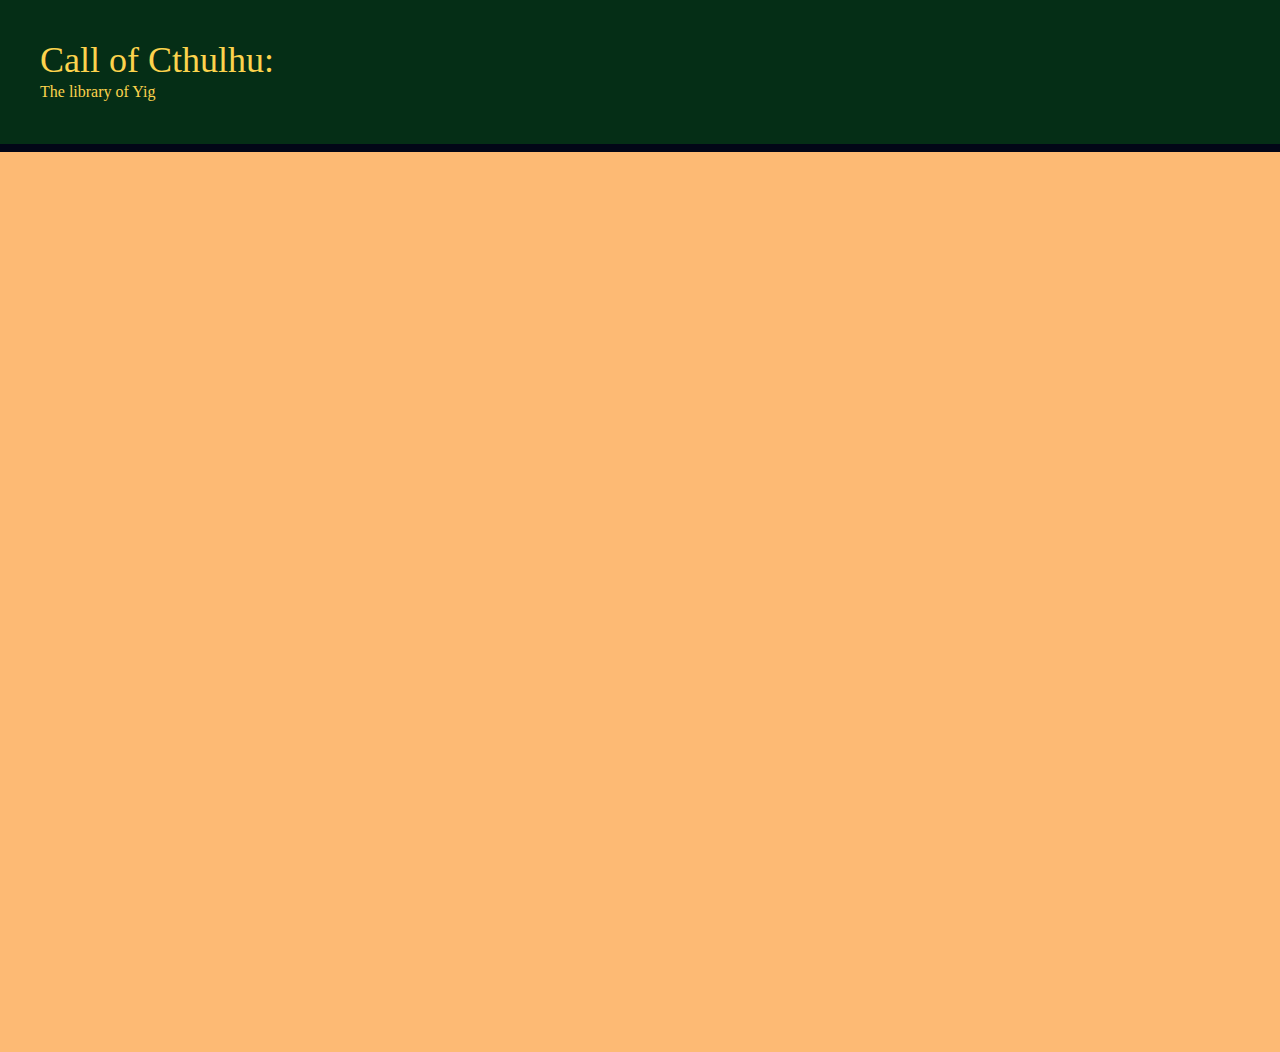
==== digsite.html @ 08e88bd6 "Added mainpage, and setup the basic styling" ====
<!DOCTYPE html>
<html lang="en">
<head>
    <meta charset="UTF-8">
    <meta name="viewport" content="width=device-width, initial-scale=1.0">
    <title>Document</title>
    <link rel="preconnect" href="https://fonts.googleapis.com">
<link rel="preconnect" href="https://fonts.gstatic.com" crossorigin>
<link href="https://fonts.googleapis.com/css2?family=Bebas+Neue&family=Quintessential&family=Silkscreen:wght@400;700&display=swap" rel="stylesheet">
    <link rel="stylesheet" href="./src/output.css">
</head>
<body class="flex-col h-screen bg-slate-900 font-serif">
    <script src="./index.js" type="module"></script>
    <header class="flex-col bg-green-950 text-amber-300 p-10 shadow-2xl shadow-black">
        <h1 class="text-4xl"><a href="./index.html">Call of Cthulhu:</a></h1>
        <h2 class="">The library of Yig</h2>
    </header>
    <hr class="border-4 border-slate-950">
    <main id="mainTag" class="flex-col bg-orange-300 p-4 h-full text-slate-300 text-center">
    </main>

    <footer>
        <!-- Nothing important here yet -->
    </footer>
</body>
</html>
---- src/output.css ----
*, ::before, ::after {
  --tw-border-spacing-x: 0;
  --tw-border-spacing-y: 0;
  --tw-translate-x: 0;
  --tw-translate-y: 0;
  --tw-rotate: 0;
  --tw-skew-x: 0;
  --tw-skew-y: 0;
  --tw-scale-x: 1;
  --tw-scale-y: 1;
  --tw-pan-x:  ;
  --tw-pan-y:  ;
  --tw-pinch-zoom:  ;
  --tw-scroll-snap-strictness: proximity;
  --tw-gradient-from-position:  ;
  --tw-gradient-via-position:  ;
  --tw-gradient-to-position:  ;
  --tw-ordinal:  ;
  --tw-slashed-zero:  ;
  --tw-numeric-figure:  ;
  --tw-numeric-spacing:  ;
  --tw-numeric-fraction:  ;
  --tw-ring-inset:  ;
  --tw-ring-offset-width: 0px;
  --tw-ring-offset-color: #fff;
  --tw-ring-color: rgb(59 130 246 / 0.5);
  --tw-ring-offset-shadow: 0 0 #0000;
  --tw-ring-shadow: 0 0 #0000;
  --tw-shadow: 0 0 #0000;
  --tw-shadow-colored: 0 0 #0000;
  --tw-blur:  ;
  --tw-brightness:  ;
  --tw-contrast:  ;
  --tw-grayscale:  ;
  --tw-hue-rotate:  ;
  --tw-invert:  ;
  --tw-saturate:  ;
  --tw-sepia:  ;
  --tw-drop-shadow:  ;
  --tw-backdrop-blur:  ;
  --tw-backdrop-brightness:  ;
  --tw-backdrop-contrast:  ;
  --tw-backdrop-grayscale:  ;
  --tw-backdrop-hue-rotate:  ;
  --tw-backdrop-invert:  ;
  --tw-backdrop-opacity:  ;
  --tw-backdrop-saturate:  ;
  --tw-backdrop-sepia:  ;
  --tw-contain-size:  ;
  --tw-contain-layout:  ;
  --tw-contain-paint:  ;
  --tw-contain-style:  ;
}

::backdrop {
  --tw-border-spacing-x: 0;
  --tw-border-spacing-y: 0;
  --tw-translate-x: 0;
  --tw-translate-y: 0;
  --tw-rotate: 0;
  --tw-skew-x: 0;
  --tw-skew-y: 0;
  --tw-scale-x: 1;
  --tw-scale-y: 1;
  --tw-pan-x:  ;
  --tw-pan-y:  ;
  --tw-pinch-zoom:  ;
  --tw-scroll-snap-strictness: proximity;
  --tw-gradient-from-position:  ;
  --tw-gradient-via-position:  ;
  --tw-gradient-to-position:  ;
  --tw-ordinal:  ;
  --tw-slashed-zero:  ;
  --tw-numeric-figure:  ;
  --tw-numeric-spacing:  ;
  --tw-numeric-fraction:  ;
  --tw-ring-inset:  ;
  --tw-ring-offset-width: 0px;
  --tw-ring-offset-color: #fff;
  --tw-ring-color: rgb(59 130 246 / 0.5);
  --tw-ring-offset-shadow: 0 0 #0000;
  --tw-ring-shadow: 0 0 #0000;
  --tw-shadow: 0 0 #0000;
  --tw-shadow-colored: 0 0 #0000;
  --tw-blur:  ;
  --tw-brightness:  ;
  --tw-contrast:  ;
  --tw-grayscale:  ;
  --tw-hue-rotate:  ;
  --tw-invert:  ;
  --tw-saturate:  ;
  --tw-sepia:  ;
  --tw-drop-shadow:  ;
  --tw-backdrop-blur:  ;
  --tw-backdrop-brightness:  ;
  --tw-backdrop-contrast:  ;
  --tw-backdrop-grayscale:  ;
  --tw-backdrop-hue-rotate:  ;
  --tw-backdrop-invert:  ;
  --tw-backdrop-opacity:  ;
  --tw-backdrop-saturate:  ;
  --tw-backdrop-sepia:  ;
  --tw-contain-size:  ;
  --tw-contain-layout:  ;
  --tw-contain-paint:  ;
  --tw-contain-style:  ;
}

/*
! tailwindcss v3.4.16 | MIT License | https://tailwindcss.com
*/

/*
1. Prevent padding and border from affecting element width. (https://github.com/mozdevs/cssremedy/issues/4)
2. Allow adding a border to an element by just adding a border-width. (https://github.com/tailwindcss/tailwindcss/pull/116)
*/

*,
::before,
::after {
  box-sizing: border-box;
  /* 1 */
  border-width: 0;
  /* 2 */
  border-style: solid;
  /* 2 */
  border-color: #e5e7eb;
  /* 2 */
}

::before,
::after {
  --tw-content: '';
}

/*
1. Use a consistent sensible line-height in all browsers.
2. Prevent adjustments of font size after orientation changes in iOS.
3. Use a more readable tab size.
4. Use the user's configured `sans` font-family by default.
5. Use the user's configured `sans` font-feature-settings by default.
6. Use the user's configured `sans` font-variation-settings by default.
7. Disable tap highlights on iOS
*/

html,
:host {
  line-height: 1.5;
  /* 1 */
  -webkit-text-size-adjust: 100%;
  /* 2 */
  -moz-tab-size: 4;
  /* 3 */
  -o-tab-size: 4;
     tab-size: 4;
  /* 3 */
  font-family: ui-sans-serif, system-ui, sans-serif, "Apple Color Emoji", "Segoe UI Emoji", "Segoe UI Symbol", "Noto Color Emoji";
  /* 4 */
  font-feature-settings: normal;
  /* 5 */
  font-variation-settings: normal;
  /* 6 */
  -webkit-tap-highlight-color: transparent;
  /* 7 */
}

/*
1. Remove the margin in all browsers.
2. Inherit line-height from `html` so users can set them as a class directly on the `html` element.
*/

body {
  margin: 0;
  /* 1 */
  line-height: inherit;
  /* 2 */
}

/*
1. Add the correct height in Firefox.
2. Correct the inheritance of border color in Firefox. (https://bugzilla.mozilla.org/show_bug.cgi?id=190655)
3. Ensure horizontal rules are visible by default.
*/

hr {
  height: 0;
  /* 1 */
  color: inherit;
  /* 2 */
  border-top-width: 1px;
  /* 3 */
}

/*
Add the correct text decoration in Chrome, Edge, and Safari.
*/

abbr:where([title]) {
  -webkit-text-decoration: underline dotted;
          text-decoration: underline dotted;
}

/*
Remove the default font size and weight for headings.
*/

h1,
h2,
h3,
h4,
h5,
h6 {
  font-size: inherit;
  font-weight: inherit;
}

/*
Reset links to optimize for opt-in styling instead of opt-out.
*/

a {
  color: inherit;
  text-decoration: inherit;
}

/*
Add the correct font weight in Edge and Safari.
*/

b,
strong {
  font-weight: bolder;
}

/*
1. Use the user's configured `mono` font-family by default.
2. Use the user's configured `mono` font-feature-settings by default.
3. Use the user's configured `mono` font-variation-settings by default.
4. Correct the odd `em` font sizing in all browsers.
*/

code,
kbd,
samp,
pre {
  font-family: ui-monospace, SFMono-Regular, Menlo, Monaco, Consolas, "Liberation Mono", "Courier New", monospace;
  /* 1 */
  font-feature-settings: normal;
  /* 2 */
  font-variation-settings: normal;
  /* 3 */
  font-size: 1em;
  /* 4 */
}

/*
Add the correct font size in all browsers.
*/

small {
  font-size: 80%;
}

/*
Prevent `sub` and `sup` elements from affecting the line height in all browsers.
*/

sub,
sup {
  font-size: 75%;
  line-height: 0;
  position: relative;
  vertical-align: baseline;
}

sub {
  bottom: -0.25em;
}

sup {
  top: -0.5em;
}

/*
1. Remove text indentation from table contents in Chrome and Safari. (https://bugs.chromium.org/p/chromium/issues/detail?id=999088, https://bugs.webkit.org/show_bug.cgi?id=201297)
2. Correct table border color inheritance in all Chrome and Safari. (https://bugs.chromium.org/p/chromium/issues/detail?id=935729, https://bugs.webkit.org/show_bug.cgi?id=195016)
3. Remove gaps between table borders by default.
*/

table {
  text-indent: 0;
  /* 1 */
  border-color: inherit;
  /* 2 */
  border-collapse: collapse;
  /* 3 */
}

/*
1. Change the font styles in all browsers.
2. Remove the margin in Firefox and Safari.
3. Remove default padding in all browsers.
*/

button,
input,
optgroup,
select,
textarea {
  font-family: inherit;
  /* 1 */
  font-feature-settings: inherit;
  /* 1 */
  font-variation-settings: inherit;
  /* 1 */
  font-size: 100%;
  /* 1 */
  font-weight: inherit;
  /* 1 */
  line-height: inherit;
  /* 1 */
  letter-spacing: inherit;
  /* 1 */
  color: inherit;
  /* 1 */
  margin: 0;
  /* 2 */
  padding: 0;
  /* 3 */
}

/*
Remove the inheritance of text transform in Edge and Firefox.
*/

button,
select {
  text-transform: none;
}

/*
1. Correct the inability to style clickable types in iOS and Safari.
2. Remove default button styles.
*/

button,
input:where([type='button']),
input:where([type='reset']),
input:where([type='submit']) {
  -webkit-appearance: button;
  /* 1 */
  background-color: transparent;
  /* 2 */
  background-image: none;
  /* 2 */
}

/*
Use the modern Firefox focus style for all focusable elements.
*/

:-moz-focusring {
  outline: auto;
}

/*
Remove the additional `:invalid` styles in Firefox. (https://github.com/mozilla/gecko-dev/blob/2f9eacd9d3d995c937b4251a5557d95d494c9be1/layout/style/res/forms.css#L728-L737)
*/

:-moz-ui-invalid {
  box-shadow: none;
}

/*
Add the correct vertical alignment in Chrome and Firefox.
*/

progress {
  vertical-align: baseline;
}

/*
Correct the cursor style of increment and decrement buttons in Safari.
*/

::-webkit-inner-spin-button,
::-webkit-outer-spin-button {
  height: auto;
}

/*
1. Correct the odd appearance in Chrome and Safari.
2. Correct the outline style in Safari.
*/

[type='search'] {
  -webkit-appearance: textfield;
  /* 1 */
  outline-offset: -2px;
  /* 2 */
}

/*
Remove the inner padding in Chrome and Safari on macOS.
*/

::-webkit-search-decoration {
  -webkit-appearance: none;
}

/*
1. Correct the inability to style clickable types in iOS and Safari.
2. Change font properties to `inherit` in Safari.
*/

::-webkit-file-upload-button {
  -webkit-appearance: button;
  /* 1 */
  font: inherit;
  /* 2 */
}

/*
Add the correct display in Chrome and Safari.
*/

summary {
  display: list-item;
}

/*
Removes the default spacing and border for appropriate elements.
*/

blockquote,
dl,
dd,
h1,
h2,
h3,
h4,
h5,
h6,
hr,
figure,
p,
pre {
  margin: 0;
}

fieldset {
  margin: 0;
  padding: 0;
}

legend {
  padding: 0;
}

ol,
ul,
menu {
  list-style: none;
  margin: 0;
  padding: 0;
}

/*
Reset default styling for dialogs.
*/

dialog {
  padding: 0;
}

/*
Prevent resizing textareas horizontally by default.
*/

textarea {
  resize: vertical;
}

/*
1. Reset the default placeholder opacity in Firefox. (https://github.com/tailwindlabs/tailwindcss/issues/3300)
2. Set the default placeholder color to the user's configured gray 400 color.
*/

input::-moz-placeholder, textarea::-moz-placeholder {
  opacity: 1;
  /* 1 */
  color: #9ca3af;
  /* 2 */
}

input::placeholder,
textarea::placeholder {
  opacity: 1;
  /* 1 */
  color: #9ca3af;
  /* 2 */
}

/*
Set the default cursor for buttons.
*/

button,
[role="button"] {
  cursor: pointer;
}

/*
Make sure disabled buttons don't get the pointer cursor.
*/

:disabled {
  cursor: default;
}

/*
1. Make replaced elements `display: block` by default. (https://github.com/mozdevs/cssremedy/issues/14)
2. Add `vertical-align: middle` to align replaced elements more sensibly by default. (https://github.com/jensimmons/cssremedy/issues/14#issuecomment-634934210)
   This can trigger a poorly considered lint error in some tools but is included by design.
*/

img,
svg,
video,
canvas,
audio,
iframe,
embed,
object {
  display: block;
  /* 1 */
  vertical-align: middle;
  /* 2 */
}

/*
Constrain images and videos to the parent width and preserve their intrinsic aspect ratio. (https://github.com/mozdevs/cssremedy/issues/14)
*/

img,
video {
  max-width: 100%;
  height: auto;
}

/* Make elements with the HTML hidden attribute stay hidden by default */

[hidden]:where(:not([hidden="until-found"])) {
  display: none;
}

@font-face {
  font-family: 'Quintessential';

  font-display: normal;

  font-weight: 400;

  font-display: swap;

  src: url('https://fonts.google.com/specimen/Quintessential?preview.text=Call%20of%20Cthulhu&categoryFilters=Feeling:%2FExpressive%2FSophisticated') format(woff2)
}

.m-4 {
  margin: 1rem;
}

.m-6 {
  margin: 1.5rem;
}

.flex {
  display: flex;
}

.h-auto {
  height: auto;
}

.h-36 {
  height: 9rem;
}

.h-full {
  height: 100%;
}

.h-3\/4 {
  height: 75%;
}

.h-80 {
  height: 20rem;
}

.h-screen {
  height: 100vh;
}

.flex-col {
  flex-direction: column;
}

.divide-x > :not([hidden]) ~ :not([hidden]) {
  --tw-divide-x-reverse: 0;
  border-right-width: calc(1px * var(--tw-divide-x-reverse));
  border-left-width: calc(1px * calc(1 - var(--tw-divide-x-reverse)));
}

.divide-x-2 > :not([hidden]) ~ :not([hidden]) {
  --tw-divide-x-reverse: 0;
  border-right-width: calc(2px * var(--tw-divide-x-reverse));
  border-left-width: calc(2px * calc(1 - var(--tw-divide-x-reverse)));
}

.divide-y-2 > :not([hidden]) ~ :not([hidden]) {
  --tw-divide-y-reverse: 0;
  border-top-width: calc(2px * calc(1 - var(--tw-divide-y-reverse)));
  border-bottom-width: calc(2px * var(--tw-divide-y-reverse));
}

.divide-slate-800 > :not([hidden]) ~ :not([hidden]) {
  --tw-divide-opacity: 1;
  border-color: rgb(30 41 59 / var(--tw-divide-opacity, 1));
}

.divide-slate-600 > :not([hidden]) ~ :not([hidden]) {
  --tw-divide-opacity: 1;
  border-color: rgb(71 85 105 / var(--tw-divide-opacity, 1));
}

.rounded {
  border-radius: 0.25rem;
}

.rounded-lg {
  border-radius: 0.5rem;
}

.border {
  border-width: 1px;
}

.border-8 {
  border-width: 8px;
}

.border-2 {
  border-width: 2px;
}

.border-4 {
  border-width: 4px;
}

.border-dashed {
  border-style: dashed;
}

.border-slate-400 {
  --tw-border-opacity: 1;
  border-color: rgb(148 163 184 / var(--tw-border-opacity, 1));
}

.border-slate-600 {
  --tw-border-opacity: 1;
  border-color: rgb(71 85 105 / var(--tw-border-opacity, 1));
}

.border-slate-950 {
  --tw-border-opacity: 1;
  border-color: rgb(2 6 23 / var(--tw-border-opacity, 1));
}

.border-green-950 {
  --tw-border-opacity: 1;
  border-color: rgb(5 46 22 / var(--tw-border-opacity, 1));
}

.bg-green-950 {
  --tw-bg-opacity: 1;
  background-color: rgb(5 46 22 / var(--tw-bg-opacity, 1));
}

.bg-slate-900 {
  --tw-bg-opacity: 1;
  background-color: rgb(15 23 42 / var(--tw-bg-opacity, 1));
}

.bg-slate-300 {
  --tw-bg-opacity: 1;
  background-color: rgb(203 213 225 / var(--tw-bg-opacity, 1));
}

.bg-orange-300 {
  --tw-bg-opacity: 1;
  background-color: rgb(253 186 116 / var(--tw-bg-opacity, 1));
}

.bg-orange-900 {
  --tw-bg-opacity: 1;
  background-color: rgb(124 45 18 / var(--tw-bg-opacity, 1));
}

.p-10 {
  padding: 2.5rem;
}

.p-8 {
  padding: 2rem;
}

.p-4 {
  padding: 1rem;
}

.text-center {
  text-align: center;
}

.font-serif {
  font-family: ui-serif, Georgia, Cambria, "Times New Roman", Times, serif;
}

.text-4xl {
  font-size: 2.25rem;
  line-height: 2.5rem;
}

.text-amber-300 {
  --tw-text-opacity: 1;
  color: rgb(252 211 77 / var(--tw-text-opacity, 1));
}

.text-slate-300 {
  --tw-text-opacity: 1;
  color: rgb(203 213 225 / var(--tw-text-opacity, 1));
}

.text-green-500 {
  --tw-text-opacity: 1;
  color: rgb(34 197 94 / var(--tw-text-opacity, 1));
}

.shadow-md {
  --tw-shadow: 0 4px 6px -1px rgb(0 0 0 / 0.1), 0 2px 4px -2px rgb(0 0 0 / 0.1);
  --tw-shadow-colored: 0 4px 6px -1px var(--tw-shadow-color), 0 2px 4px -2px var(--tw-shadow-color);
  box-shadow: var(--tw-ring-offset-shadow, 0 0 #0000), var(--tw-ring-shadow, 0 0 #0000), var(--tw-shadow);
}

.shadow-lg {
  --tw-shadow: 0 10px 15px -3px rgb(0 0 0 / 0.1), 0 4px 6px -4px rgb(0 0 0 / 0.1);
  --tw-shadow-colored: 0 10px 15px -3px var(--tw-shadow-color), 0 4px 6px -4px var(--tw-shadow-color);
  box-shadow: var(--tw-ring-offset-shadow, 0 0 #0000), var(--tw-ring-shadow, 0 0 #0000), var(--tw-shadow);
}

.shadow-2xl {
  --tw-shadow: 0 25px 50px -12px rgb(0 0 0 / 0.25);
  --tw-shadow-colored: 0 25px 50px -12px var(--tw-shadow-color);
  box-shadow: var(--tw-ring-offset-shadow, 0 0 #0000), var(--tw-ring-shadow, 0 0 #0000), var(--tw-shadow);
}

.shadow-black {
  --tw-shadow-color: #000;
  --tw-shadow: var(--tw-shadow-colored);
}

.drop-shadow-lg {
  --tw-drop-shadow: drop-shadow(0 10px 8px rgb(0 0 0 / 0.04)) drop-shadow(0 4px 3px rgb(0 0 0 / 0.1));
  filter: var(--tw-blur) var(--tw-brightness) var(--tw-contrast) var(--tw-grayscale) var(--tw-hue-rotate) var(--tw-invert) var(--tw-saturate) var(--tw-sepia) var(--tw-drop-shadow);
}

.drop-shadow-md {
  --tw-drop-shadow: drop-shadow(0 4px 3px rgb(0 0 0 / 0.07)) drop-shadow(0 2px 2px rgb(0 0 0 / 0.06));
  filter: var(--tw-blur) var(--tw-brightness) var(--tw-contrast) var(--tw-grayscale) var(--tw-hue-rotate) var(--tw-invert) var(--tw-saturate) var(--tw-sepia) var(--tw-drop-shadow);
}

.transition {
  transition-property: color, background-color, border-color, text-decoration-color, fill, stroke, opacity, box-shadow, transform, filter, -webkit-backdrop-filter;
  transition-property: color, background-color, border-color, text-decoration-color, fill, stroke, opacity, box-shadow, transform, filter, backdrop-filter;
  transition-property: color, background-color, border-color, text-decoration-color, fill, stroke, opacity, box-shadow, transform, filter, backdrop-filter, -webkit-backdrop-filter;
  transition-timing-function: cubic-bezier(0.4, 0, 0.2, 1);
  transition-duration: 150ms;
}

.transition-all {
  transition-property: all;
  transition-timing-function: cubic-bezier(0.4, 0, 0.2, 1);
  transition-duration: 150ms;
}

.duration-300 {
  transition-duration: 300ms;
}

.duration-500 {
  transition-duration: 500ms;
}

.duration-700 {
  transition-duration: 700ms;
}

.hover\:cursor-pointer:hover {
  cursor: pointer;
}

.hover\:text-xl:hover {
  font-size: 1.25rem;
  line-height: 1.75rem;
}

.hover\:text-lg:hover {
  font-size: 1.125rem;
  line-height: 1.75rem;
}

.hover\:text-green-400:hover {
  --tw-text-opacity: 1;
  color: rgb(74 222 128 / var(--tw-text-opacity, 1));
}

.hover\:text-green-700:hover {
  --tw-text-opacity: 1;
  color: rgb(21 128 61 / var(--tw-text-opacity, 1));
}

.hover\:shadow-md:hover {
  --tw-shadow: 0 4px 6px -1px rgb(0 0 0 / 0.1), 0 2px 4px -2px rgb(0 0 0 / 0.1);
  --tw-shadow-colored: 0 4px 6px -1px var(--tw-shadow-color), 0 2px 4px -2px var(--tw-shadow-color);
  box-shadow: var(--tw-ring-offset-shadow, 0 0 #0000), var(--tw-ring-shadow, 0 0 #0000), var(--tw-shadow);
}

.hover\:shadow-sm:hover {
  --tw-shadow: 0 1px 2px 0 rgb(0 0 0 / 0.05);
  --tw-shadow-colored: 0 1px 2px 0 var(--tw-shadow-color);
  box-shadow: var(--tw-ring-offset-shadow, 0 0 #0000), var(--tw-ring-shadow, 0 0 #0000), var(--tw-shadow);
}

.hover\:shadow:hover {
  --tw-shadow: 0 1px 3px 0 rgb(0 0 0 / 0.1), 0 1px 2px -1px rgb(0 0 0 / 0.1);
  --tw-shadow-colored: 0 1px 3px 0 var(--tw-shadow-color), 0 1px 2px -1px var(--tw-shadow-color);
  box-shadow: var(--tw-ring-offset-shadow, 0 0 #0000), var(--tw-ring-shadow, 0 0 #0000), var(--tw-shadow);
}

.hover\:shadow-green-400:hover {
  --tw-shadow-color: #4ade80;
  --tw-shadow: var(--tw-shadow-colored);
}
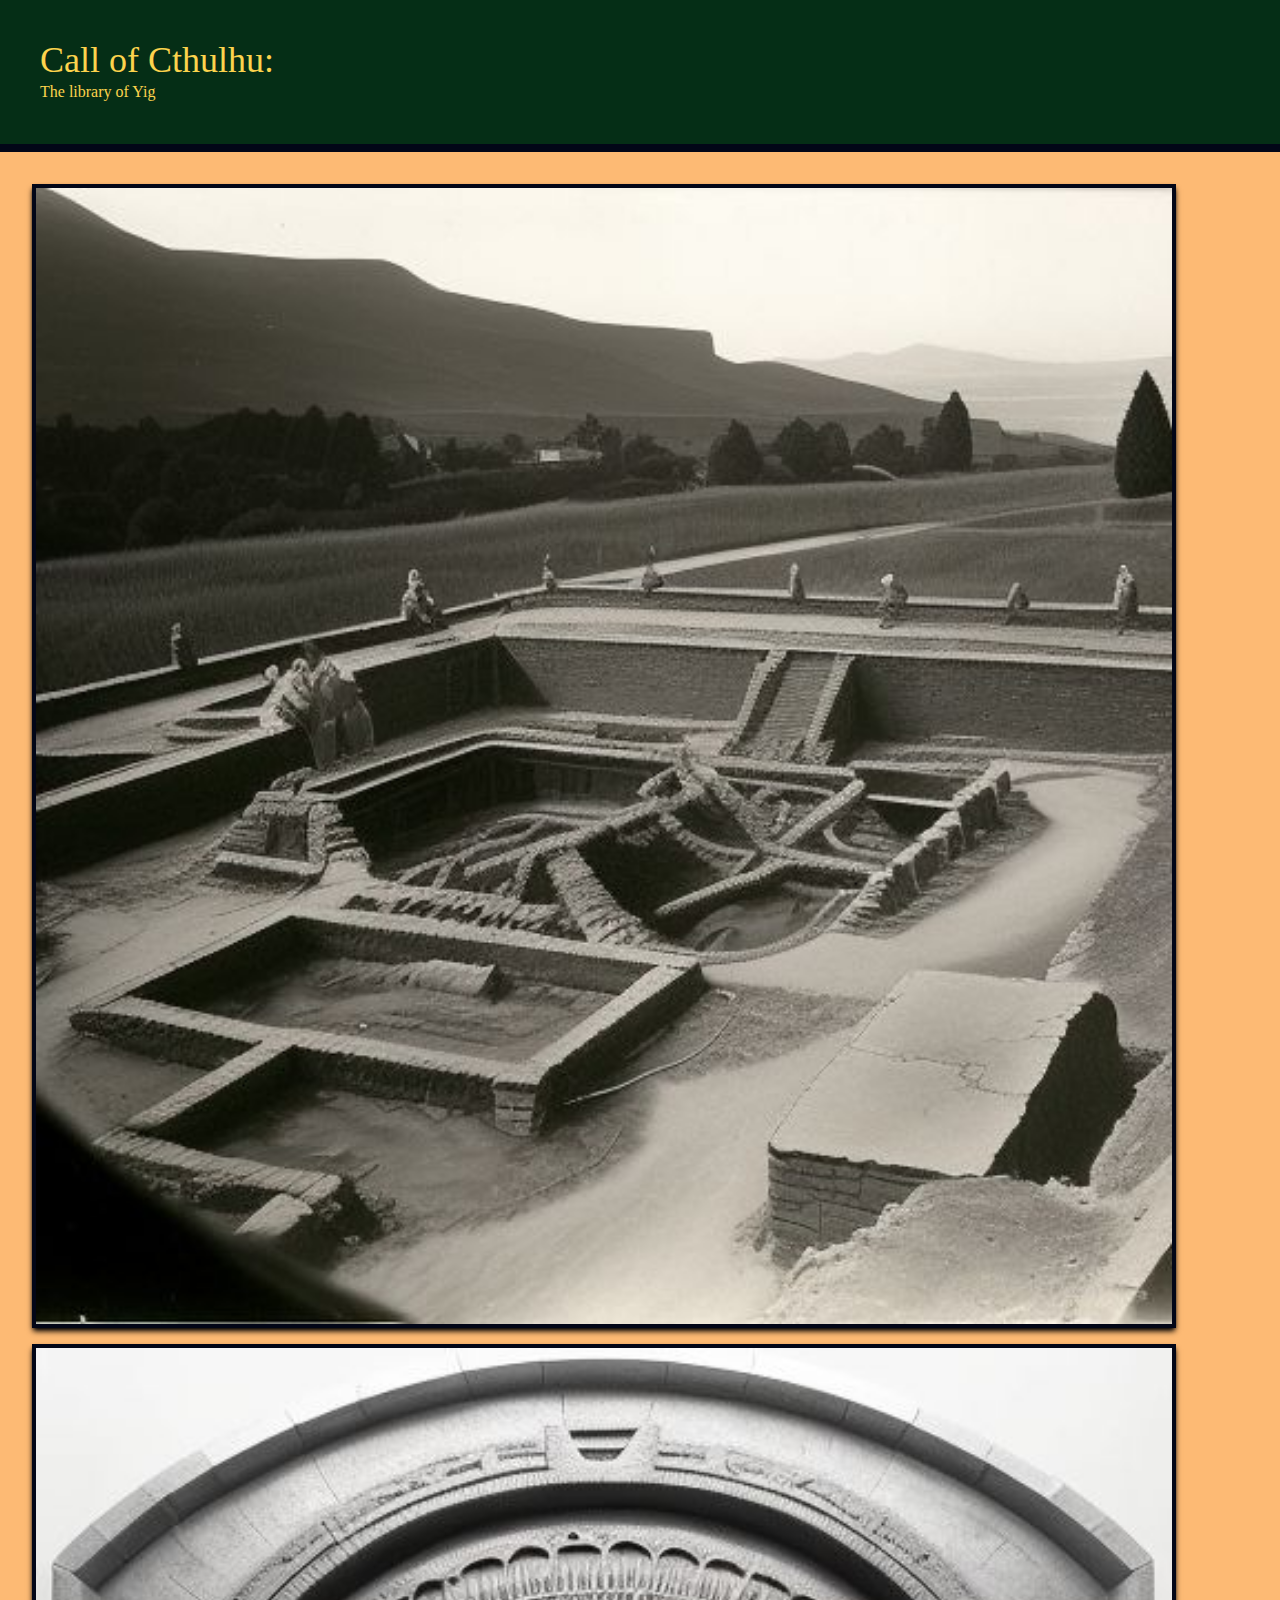
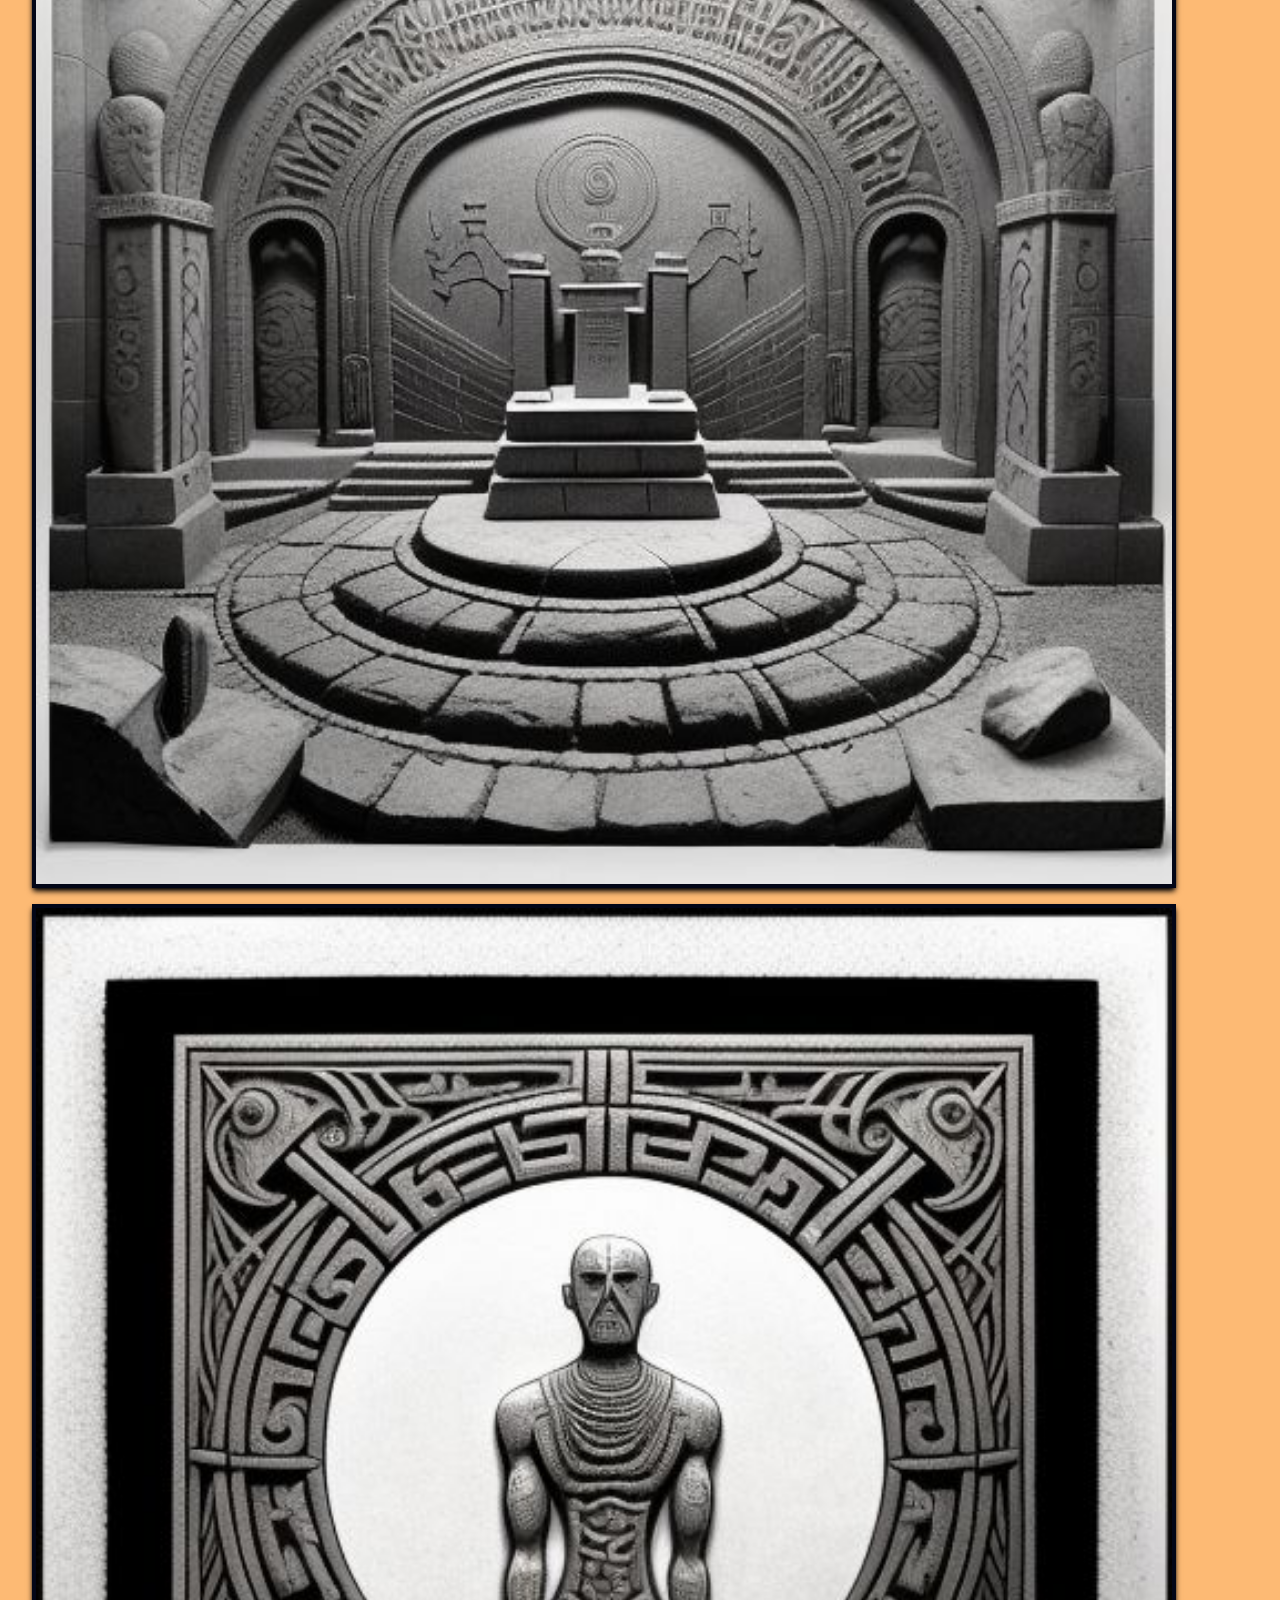
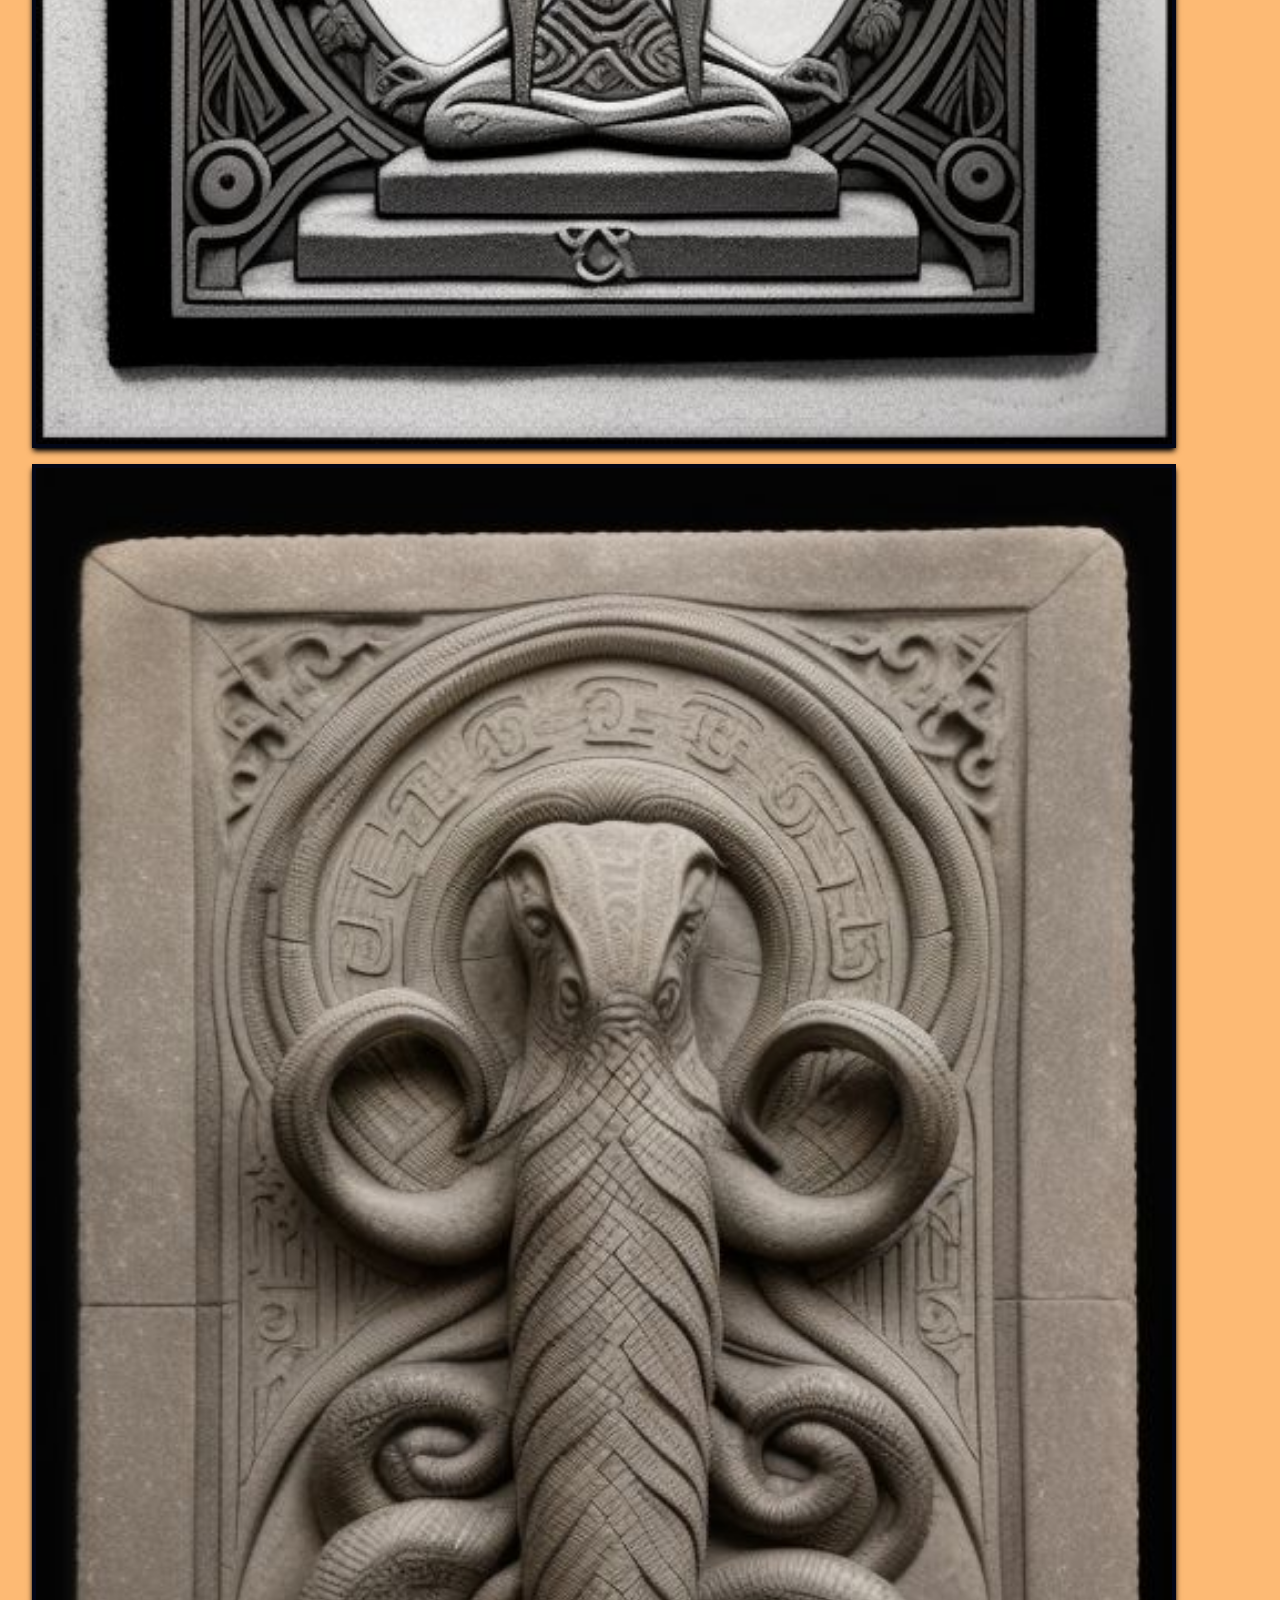
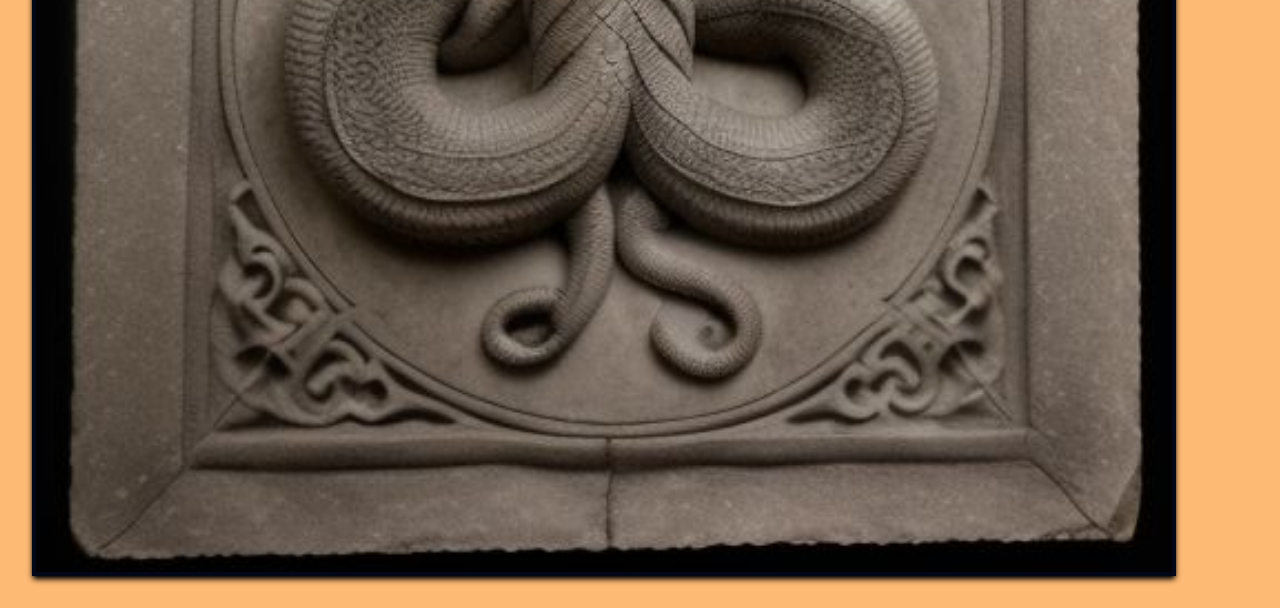
==== commit 7d08a306: "Started adding images" ====
--- a/digsite.html
+++ b/digsite.html
@@ -16,9 +16,12 @@
         <h2 class="">The library of Yig</h2>
     </header>
     <hr class="border-4 border-slate-950">
-    <main id="mainTag" class="flex-col bg-orange-300 p-4 h-full text-slate-300 text-center">
+    <main id="mainTag" class="flex-col bg-orange-300 p-4 h-auto text-slate-300 text-center">
+        <img class="border-4 border-slate-950 m-4 w-11/12 shadow-md shadow-black" src="./assets/digsite.jpeg" alt="Digsite image">
+        <img class="border-4 border-slate-950 m-4 w-11/12 shadow-md shadow-black" src="./assets/altar.jpeg" alt="Cthulhu altar">
+        <img class="border-4 border-slate-950 m-4 w-11/12 shadow-md shadow-black" src="./assets/prayer rubbing.jpeg" alt="Prayer rubbing">
+        <img class="border-4 border-slate-950 m-4 w-11/12 shadow-md shadow-black" src="./assets/cthulhu icon.jpeg" alt="Cthuhlu Icon">
     </main>
-
     <footer>
         <!-- Nothing important here yet -->
     </footer>
--- a/src/output.css
+++ b/src/output.css
@@ -602,8 +602,32 @@
   height: 100vh;
 }
 
+.w-auto {
+  width: auto;
+}
+
+.w-3\/4 {
+  width: 75%;
+}
+
+.w-9\/12 {
+  width: 75%;
+}
+
+.w-11\/12 {
+  width: 91.666667%;
+}
+
 .flex-col {
   flex-direction: column;
+}
+
+.place-content-center {
+  place-content: center;
+}
+
+.justify-center {
+  justify-content: center;
 }
 
 .divide-x > :not([hidden]) ~ :not([hidden]) {
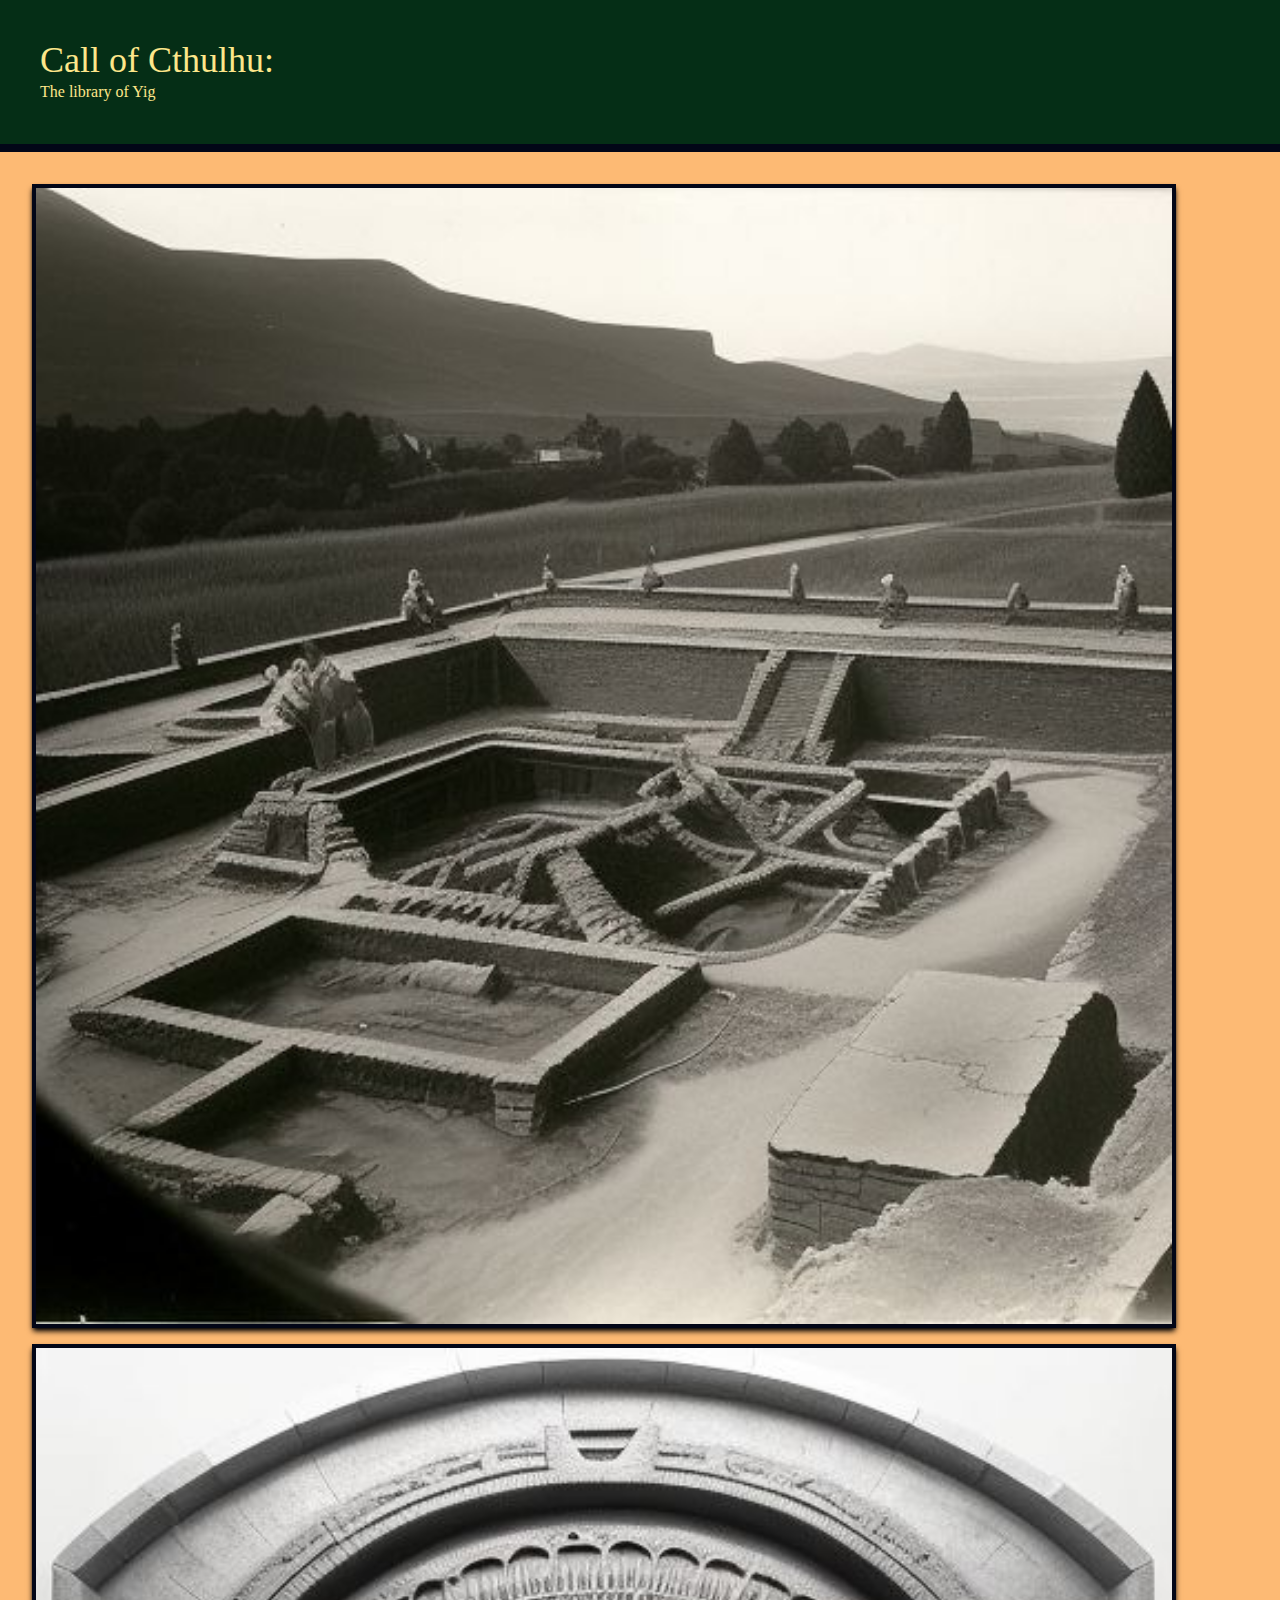
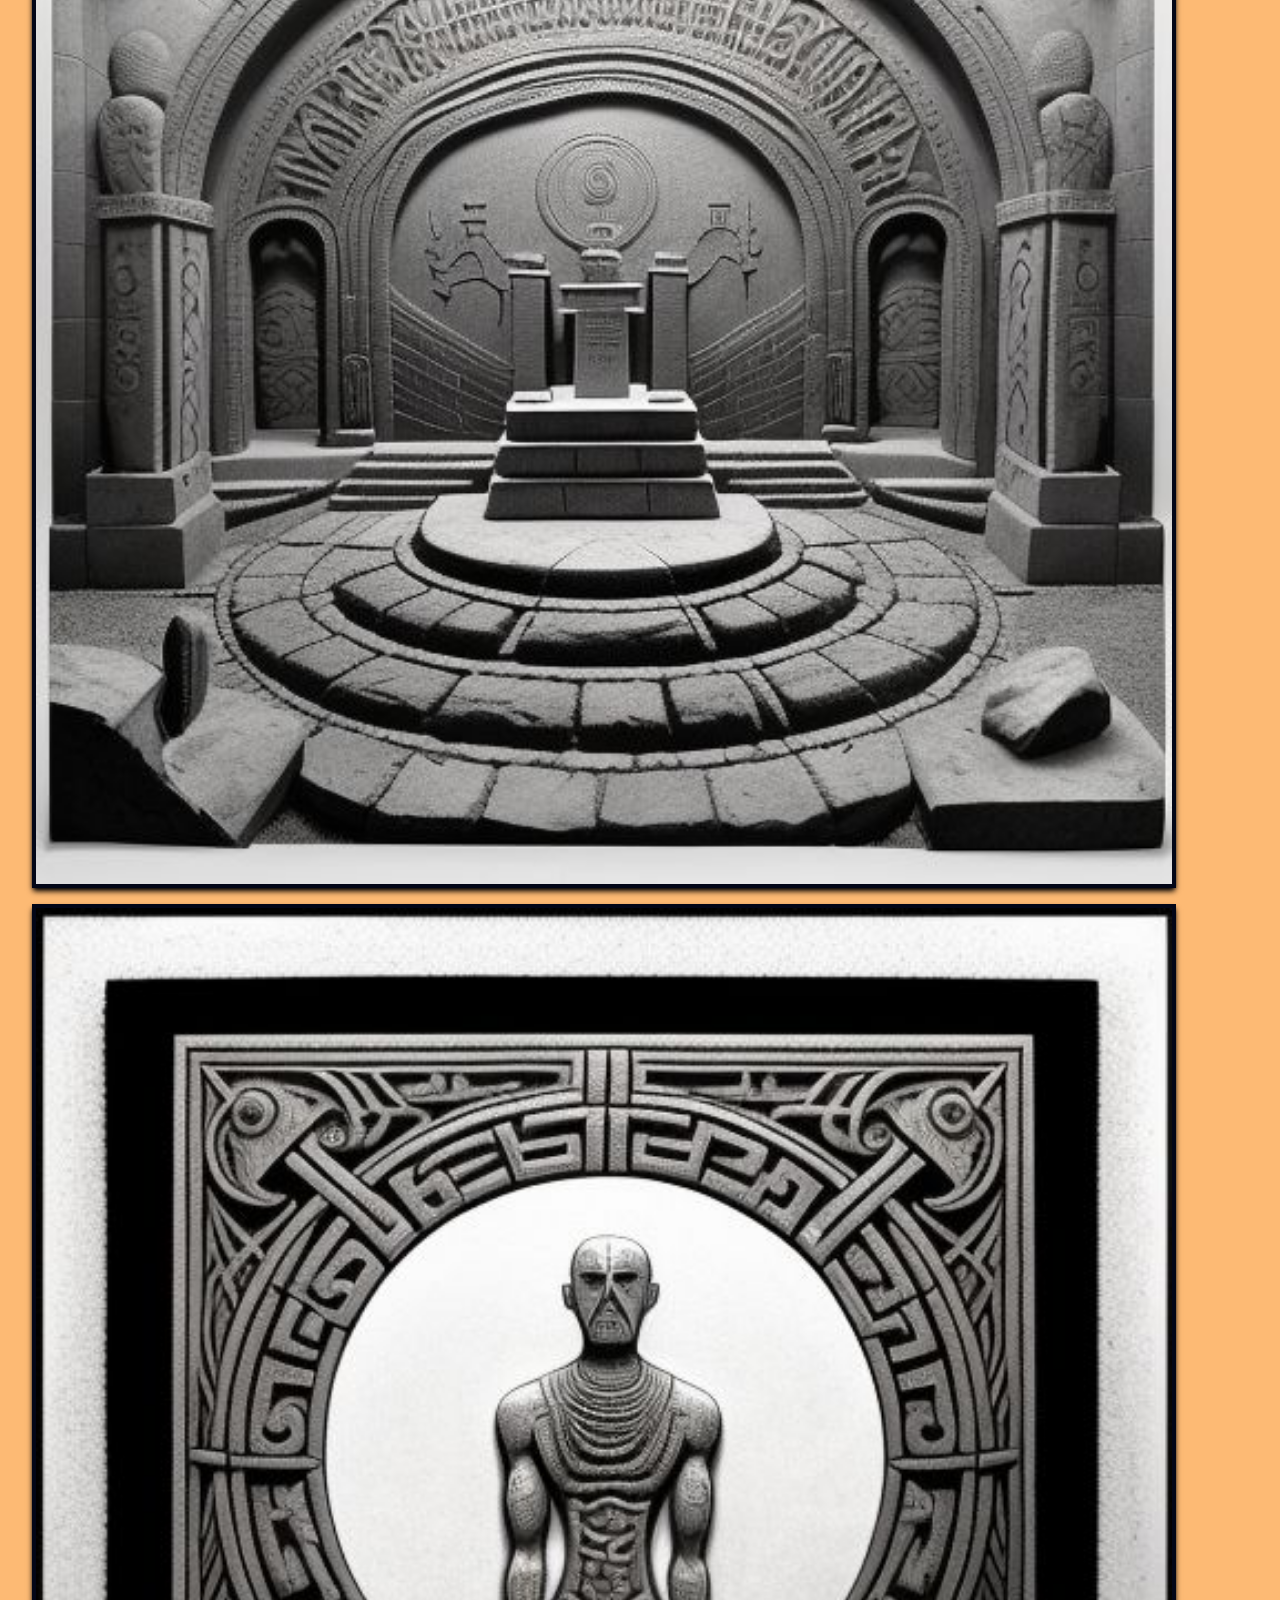
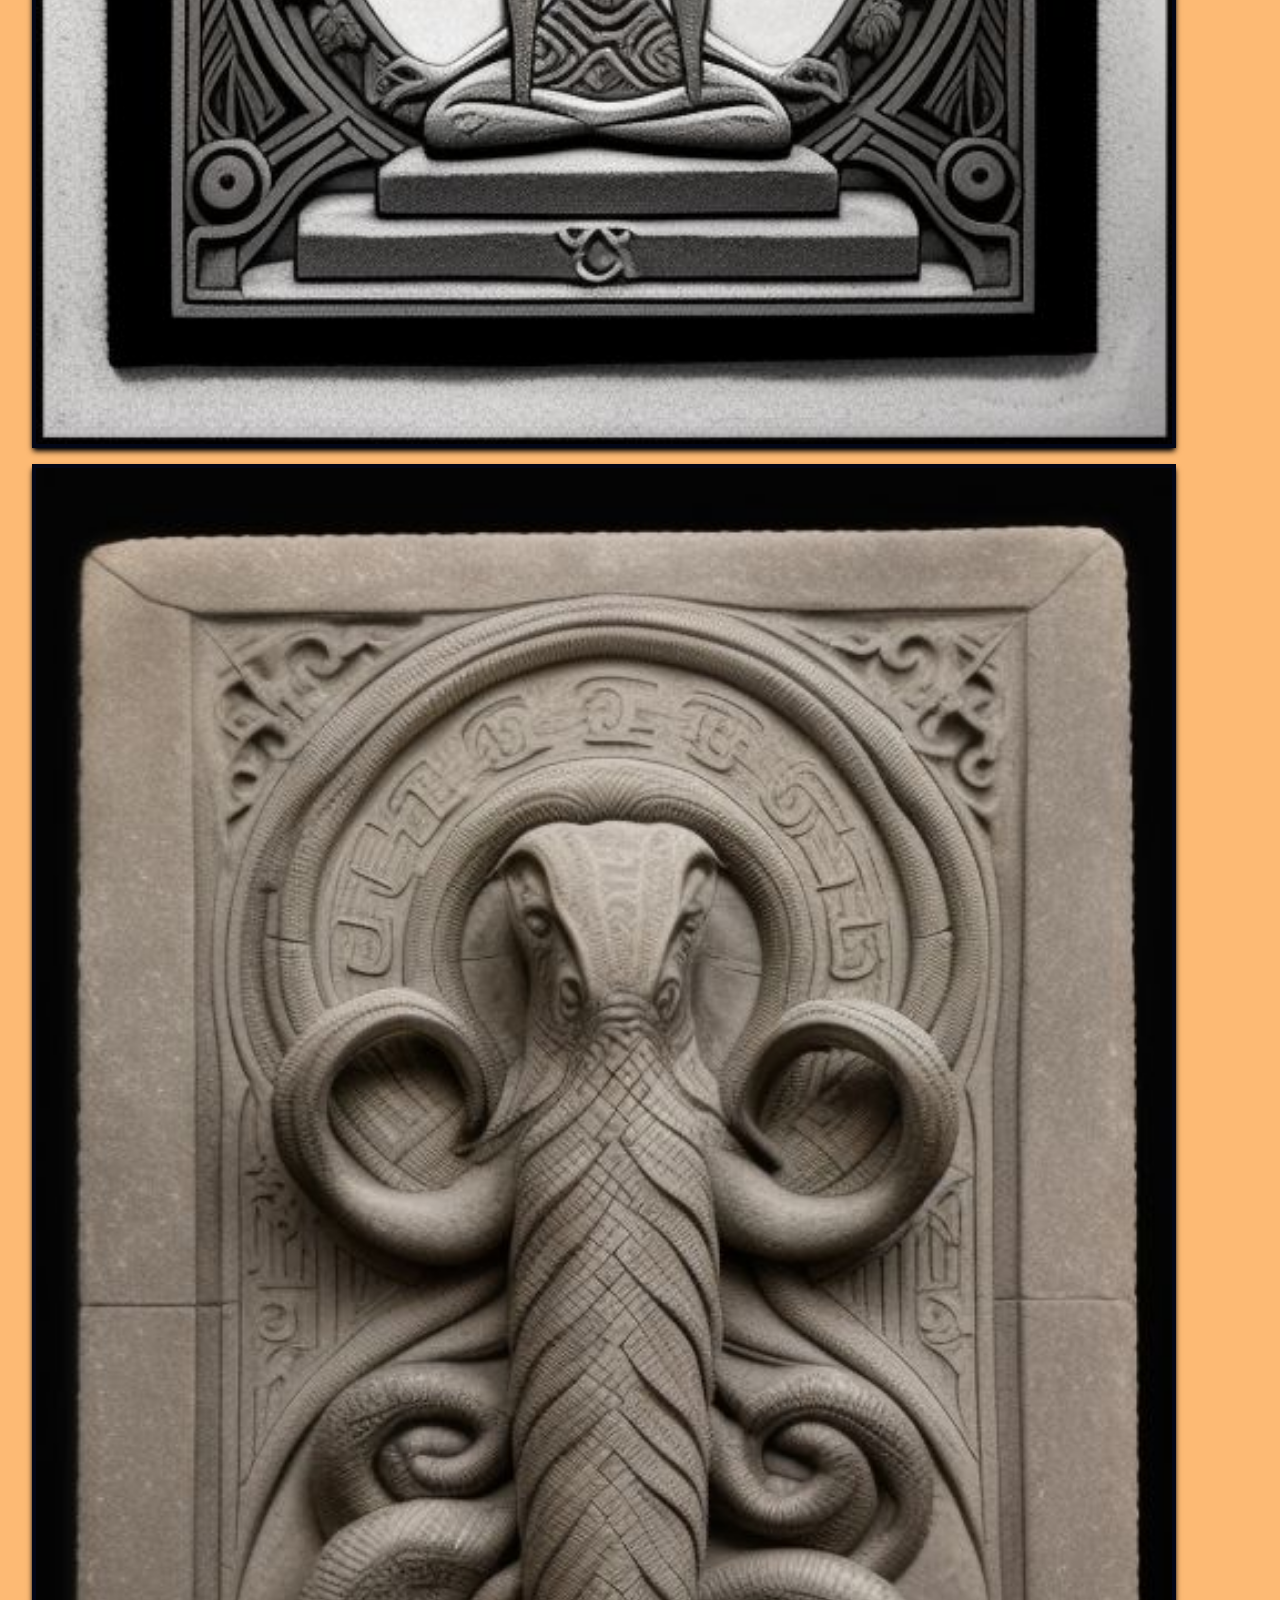
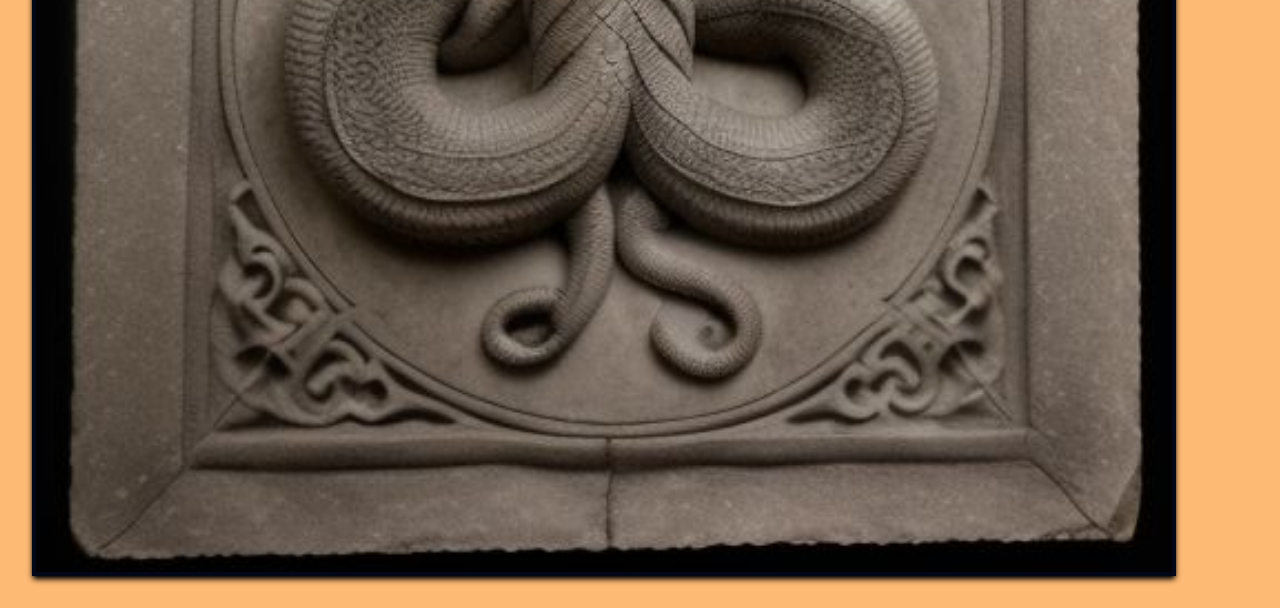
==== commit 9ba05c71: "Added more pages, adding more content for in-game puzzles" ====
--- a/digsite.html
+++ b/digsite.html
@@ -11,7 +11,7 @@
 </head>
 <body class="flex-col h-screen bg-slate-900 font-serif">
     <script src="./index.js" type="module"></script>
-    <header class="flex-col bg-green-950 text-amber-300 p-10 shadow-2xl shadow-black">
+    <header class="flex-col bg-green-950 text-amber-300 hover:text-amber-200 p-10 shadow-2xl shadow-black">
         <h1 class="text-4xl"><a href="./index.html">Call of Cthulhu:</a></h1>
         <h2 class="">The library of Yig</h2>
     </header>
--- a/src/output.css
+++ b/src/output.css
@@ -854,6 +854,11 @@
   color: rgb(21 128 61 / var(--tw-text-opacity, 1));
 }
 
+.hover\:text-amber-200:hover {
+  --tw-text-opacity: 1;
+  color: rgb(253 230 138 / var(--tw-text-opacity, 1));
+}
+
 .hover\:shadow-md:hover {
   --tw-shadow: 0 4px 6px -1px rgb(0 0 0 / 0.1), 0 2px 4px -2px rgb(0 0 0 / 0.1);
   --tw-shadow-colored: 0 4px 6px -1px var(--tw-shadow-color), 0 2px 4px -2px var(--tw-shadow-color);
